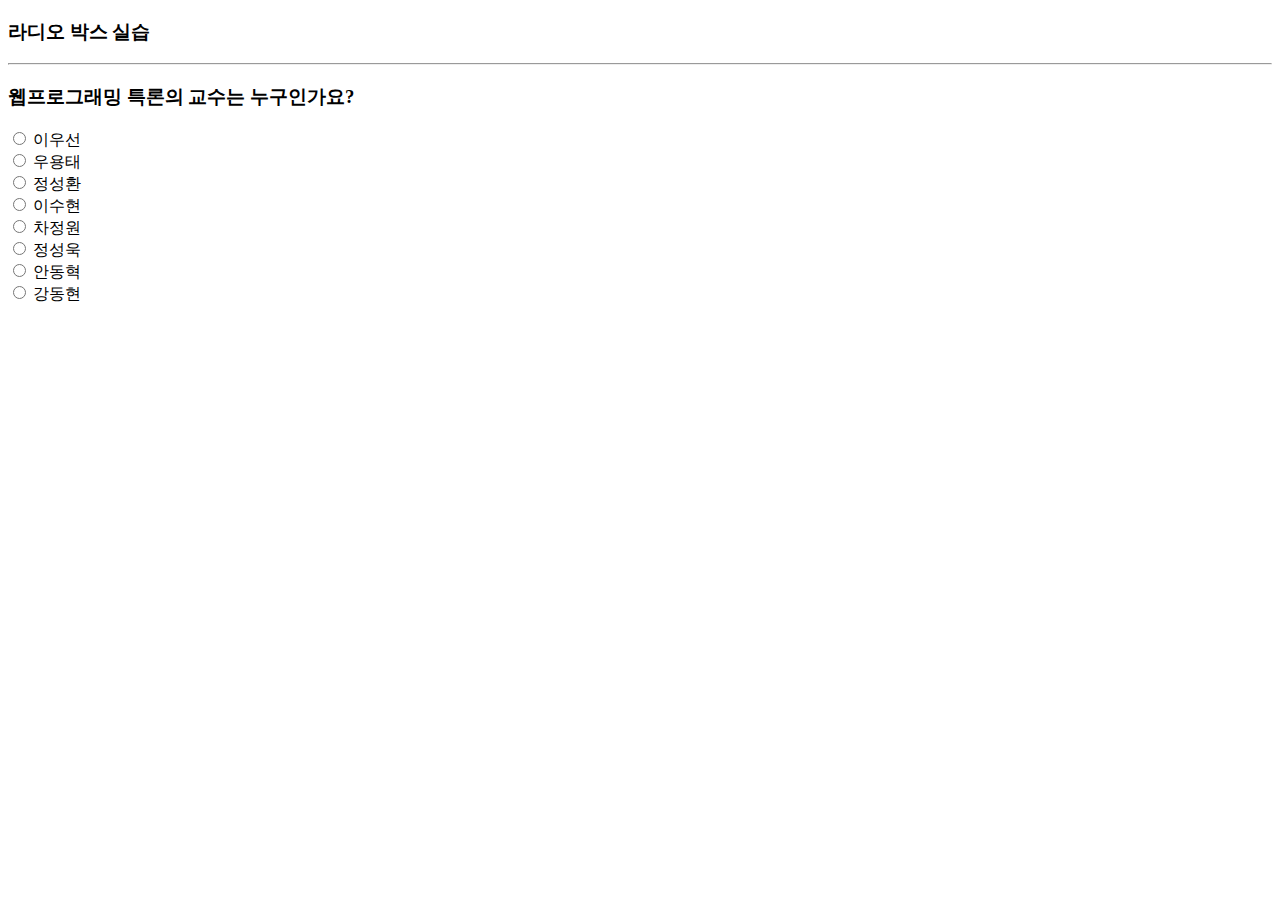
==== index.html @ 951af348 "Update index.html" ====
<!DOCTYPE html>
<html>
<head><title> 라디오 박스 실습 </title></head>
<body>
<h3>라디오 박스 실습</h3>
<hr>
<form>
<h3>웹프로그래밍 특론의 교수는 누구인가요?</h3>
  <input type="radio" name="porf" value="1"> 이우선<br>
  
  <input type="radio" name="porf" value="1">
  우용태<br>
  <input type="radio" name="porf" value="1">
  정성환<br>
  <input type="radio" name="porf" value="1">
  이수현<br>
  <input type="radio" name="porf" value="1">
  차정원<br>
  <input type="radio" name="porf" value="1">
  정성욱<br>
  <input type="radio" name="porf" value="1">
  안동혁<br>
  <input type="radio" name="porf" value="1">
  강동현<br>
</form>
</body>
</html>
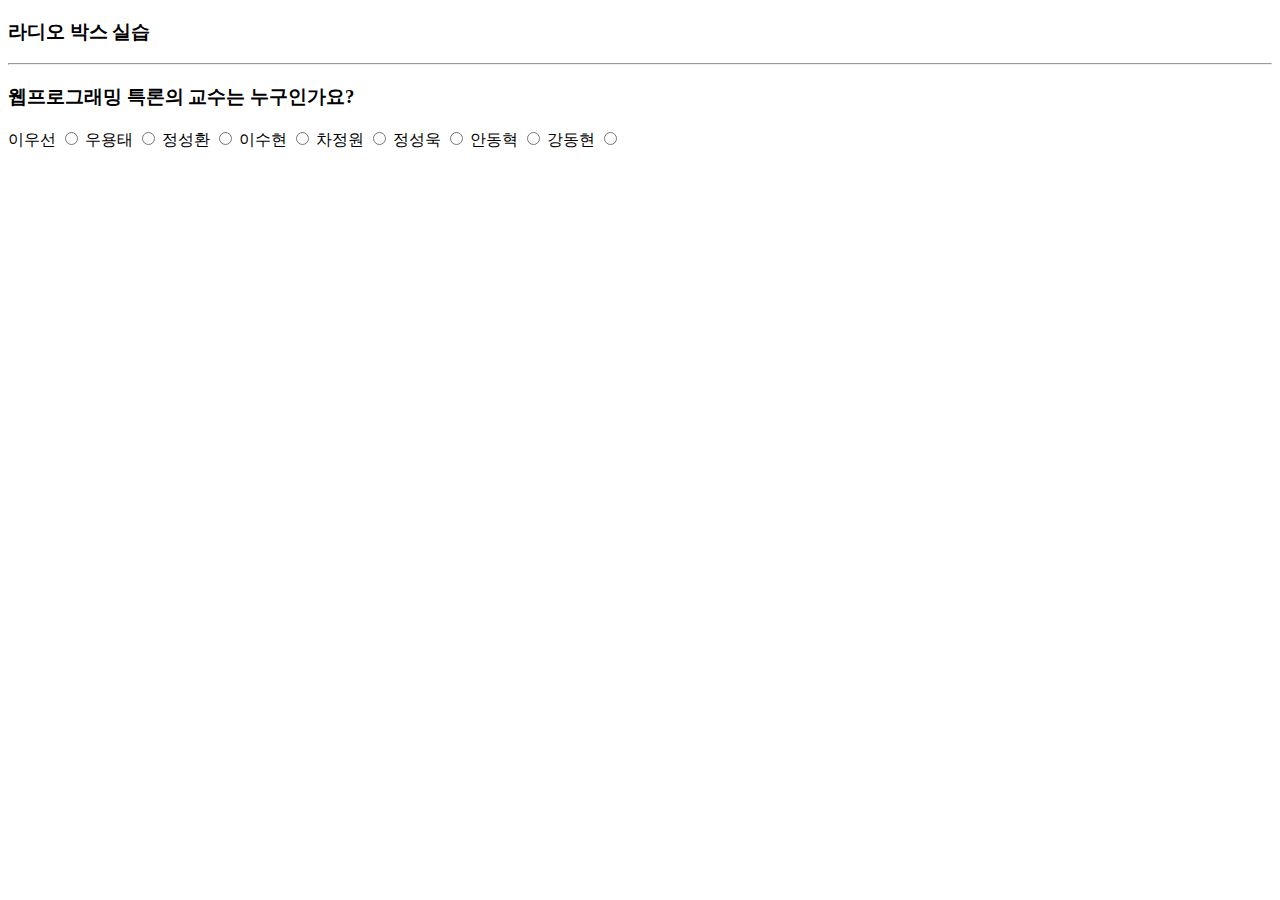
==== commit 352fad8a: "Update index.html" ====
--- a/index.html
+++ b/index.html
@@ -6,22 +6,14 @@
 <hr>
 <form>
 <h3>웹프로그래밍 특론의 교수는 누구인가요?</h3>
-  <input type="radio" name="porf" value="1"> 이우선<br>
-  
-  <input type="radio" name="porf" value="1">
-  우용태<br>
-  <input type="radio" name="porf" value="1">
-  정성환<br>
-  <input type="radio" name="porf" value="1">
-  이수현<br>
-  <input type="radio" name="porf" value="1">
-  차정원<br>
-  <input type="radio" name="porf" value="1">
-  정성욱<br>
-  <input type="radio" name="porf" value="1">
-  안동혁<br>
-  <input type="radio" name="porf" value="1">
-  강동현<br>
+  이우선 <input type="radio" name="porf" value="1"> 
+  우용태 <input type="radio" name="porf" value="2">
+  정성환 <input type="radio" name="porf" value="3">
+  이수현 <input type="radio" name="porf" value="4">
+  차정원 <input type="radio" name="porf" value="5">
+  정성욱 <input type="radio" name="porf" value="6">
+  안동혁 <input type="radio" name="porf" value="7">
+  강동현 <input type="radio" name="porf" value="8">
 </form>
 </body>
 </html>
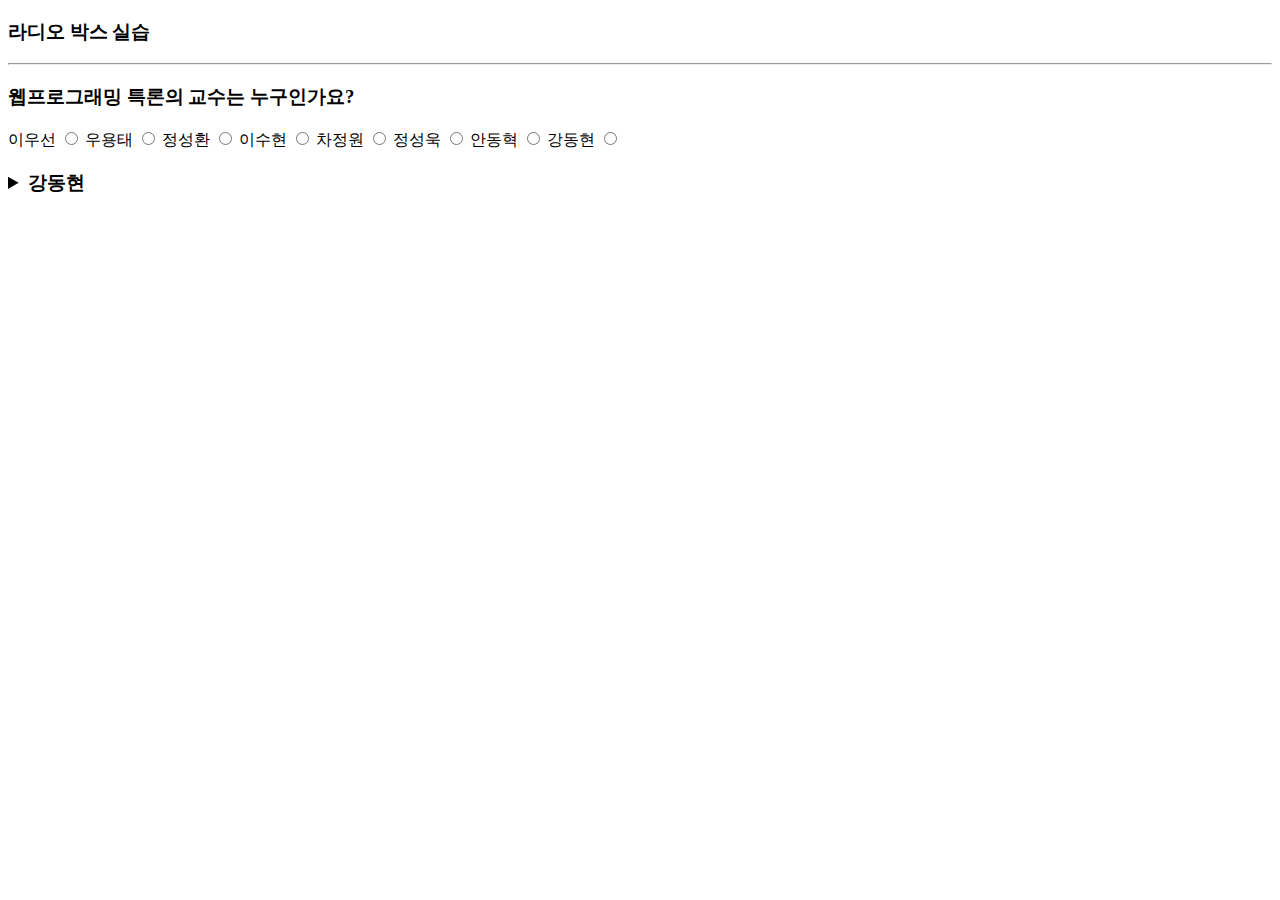
==== commit 2a3d96c2: "Update index.html" ====
--- a/index.html
+++ b/index.html
@@ -14,6 +14,11 @@
   정성욱 <input type="radio" name="porf" value="6">
   안동혁 <input type="radio" name="porf" value="7">
   강동현 <input type="radio" name="porf" value="8">
+<h3>
+<details>
+<summary>강동현</summary>
+  <p>이메일 :donghyun@chanwon.ac.kr</p>
+  </details>
 </form>
 </body>
 </html>
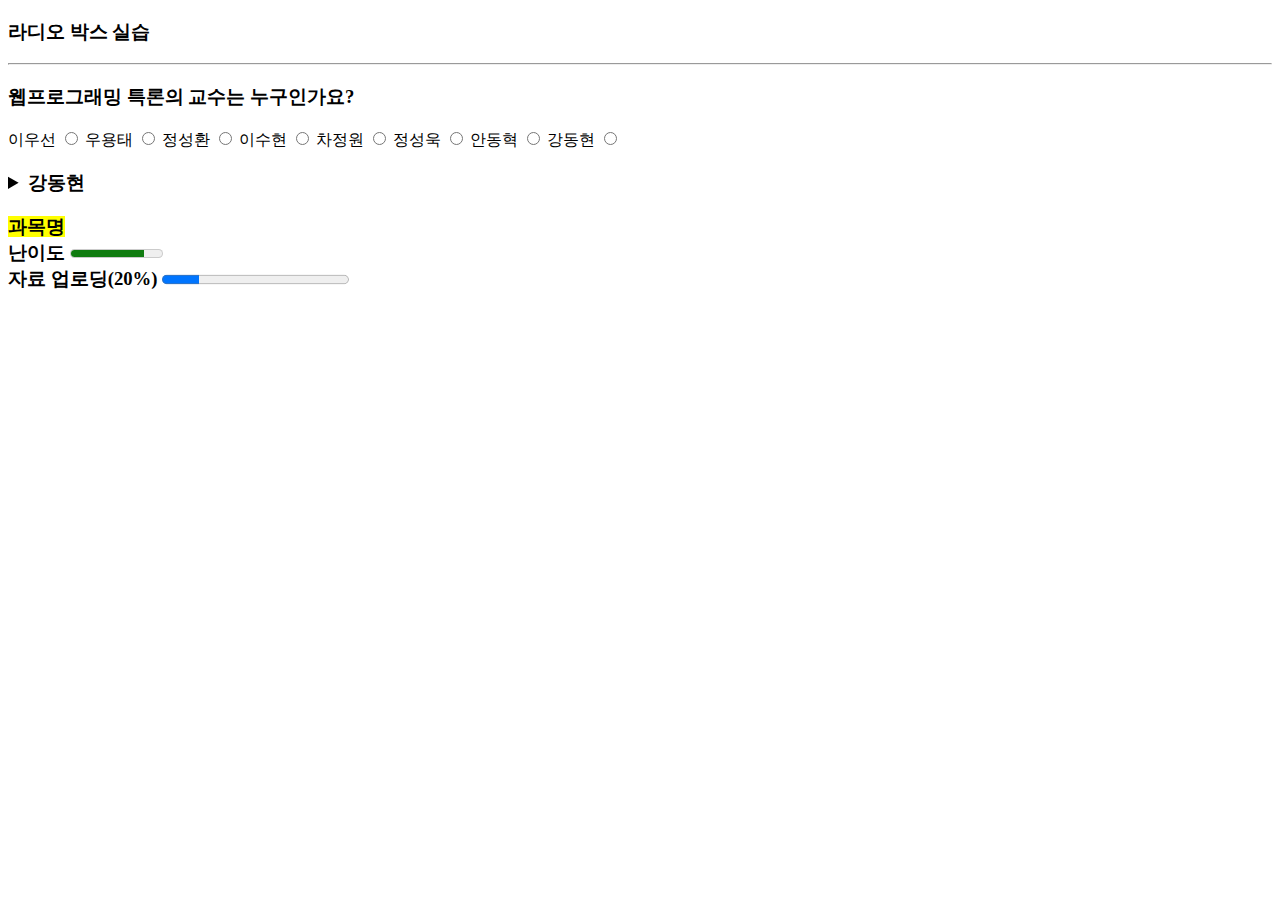
==== commit 3c7007ba: "Update index.html" ====
--- a/index.html
+++ b/index.html
@@ -19,6 +19,13 @@
 <summary>강동현</summary>
   <p>이메일 :donghyun@chanwon.ac.kr</p>
   </details>
-</form>
+
+<h3>
+ <mark>과목명</mark><br>
+
+난이도 <meter value="0.8">80%</meter><br>
+자료 업로딩(20%)
+<progress value="2" max="10"></progress><br>
+  </form>
 </body>
 </html>
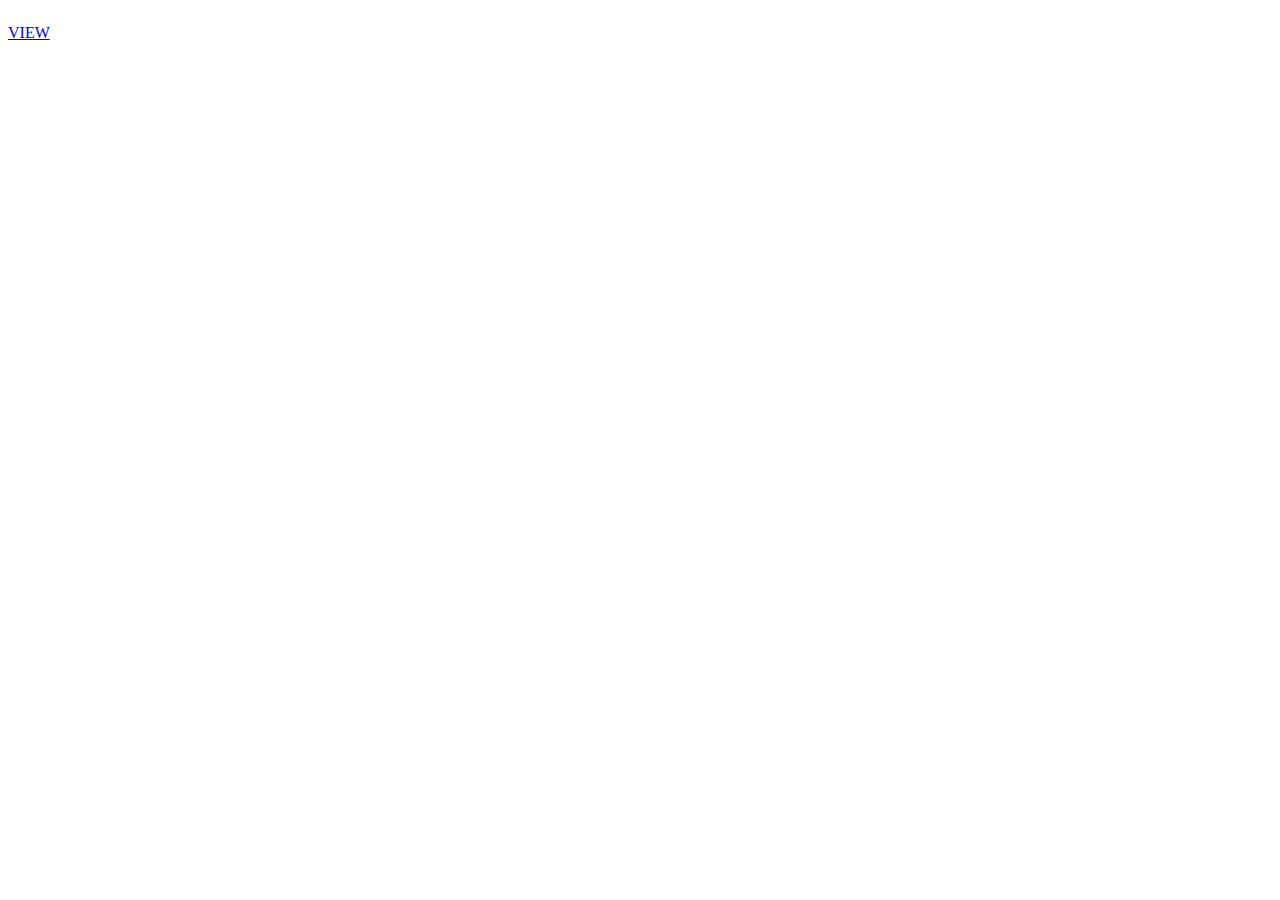
==== commit 6fc1a918: "Add files via upload" ====
--- a/index.html
+++ b/index.html
@@ -1,31 +1,25 @@
-<!DOCTYPE html>
-<html>
-<head><title> 라디오 박스 실습 </title></head>
-<body>
-<h3>라디오 박스 실습</h3>
-<hr>
-<form>
-<h3>웹프로그래밍 특론의 교수는 누구인가요?</h3>
-  이우선 <input type="radio" name="porf" value="1"> 
-  우용태 <input type="radio" name="porf" value="2">
-  정성환 <input type="radio" name="porf" value="3">
-  이수현 <input type="radio" name="porf" value="4">
-  차정원 <input type="radio" name="porf" value="5">
-  정성욱 <input type="radio" name="porf" value="6">
-  안동혁 <input type="radio" name="porf" value="7">
-  강동현 <input type="radio" name="porf" value="8">
-<h3>
-<details>
-<summary>강동현</summary>
-  <p>이메일 :donghyun@chanwon.ac.kr</p>
-  </details>
-
-<h3>
- <mark>과목명</mark><br>
-
-난이도 <meter value="0.8">80%</meter><br>
-자료 업로딩(20%)
-<progress value="2" max="10"></progress><br>
-  </form>
-</body>
-</html>
+<html>
+    <head>
+      <meta charset="utf-8">
+      <link rel="stylesheet" href="style.css">
+    
+      <title>#Lasso 장인의 주짓수 다이어리</title>
+    </head>
+
+    <body>
+      <div class="bg_left">
+        <div class="bg_line">
+          <a href="../Univ/main.html">
+            <img src="../Univ/img/intro_logo.svg" alt="">
+          </a>
+        </div>
+      </div>
+
+      <div class="bg_right">
+        <a href="../Univ/main.html">
+          <p>VIEW</p>
+          <img src="../Univ/img/arrow.svg" alt="">
+        </a>
+      </div>
+    </body>
+</html>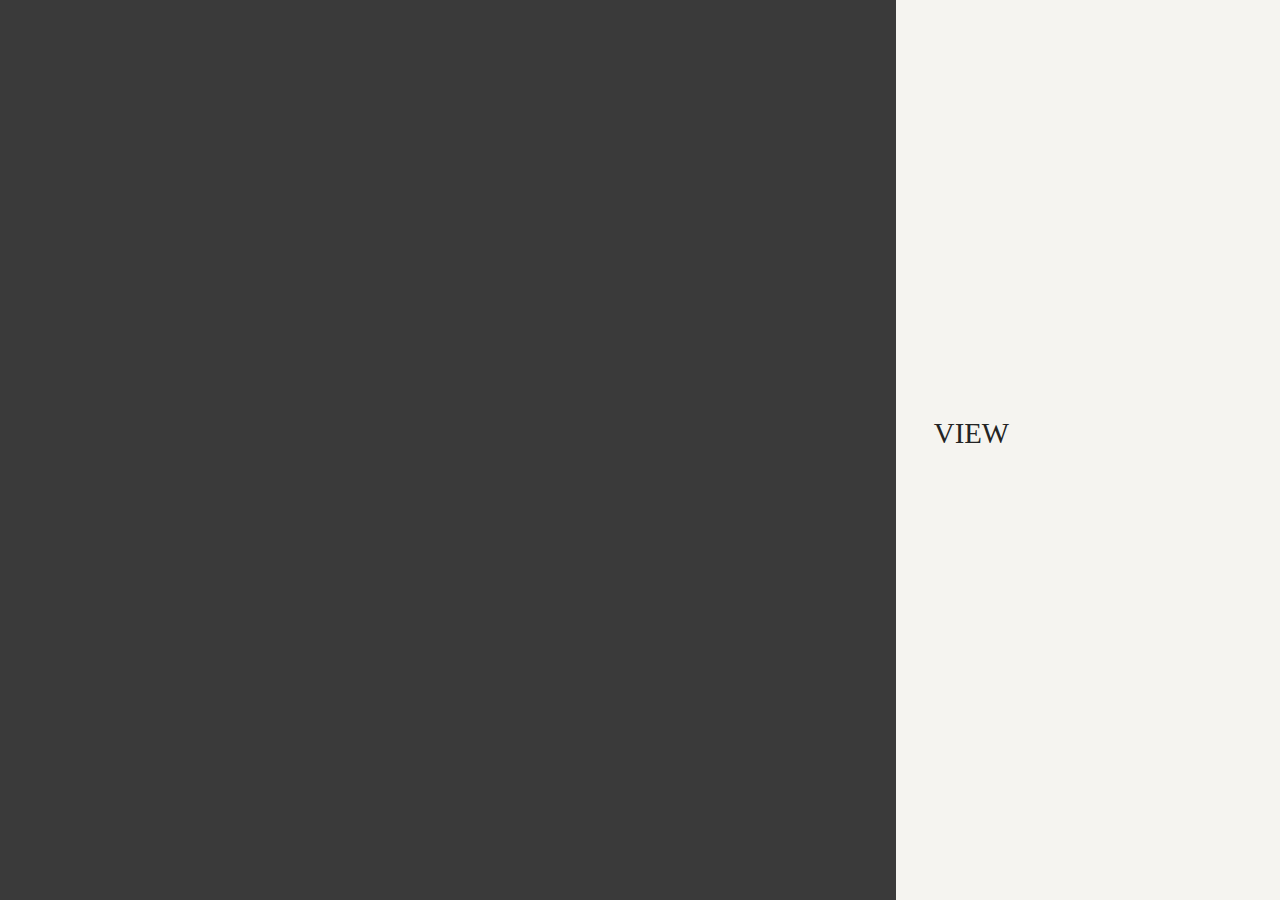
==== commit 5a41177b: "Add files via upload" ====
--- a/index.html
+++ b/index.html
@@ -1,4 +1,5 @@
-<html>
+<!DOCTYPE html>
+  <html lang="ko">
     <head>
       <meta charset="utf-8">
       <link rel="stylesheet" href="style.css">
--- a/style.css
+++ b/style.css
@@ -0,0 +1,472 @@
+@charset "utf-8";
+
+/* ==================================================
+	reset
+================================================== */
+* {
+	margin: 0;
+	padding: 0;
+	border: 0;
+	word-break: keep-all;
+	box-sizing: border-box;
+}
+
+body, input, select, textarea, button {
+	font-family: "preRegular";
+	font-size: 1.2rem;
+	background-color: #f5f4f0;
+}
+
+li {
+	list-style: none;
+}
+
+a:link, a:visited, a:active, button:hover {
+	color:#111111; 
+	text-decoration:none;
+}
+
+a:hover, a:focus {
+	color:#111111; 
+	text-decoration:none;
+}
+
+/* Hover */
+.main-nav>li>a:hover {
+	color: #cf2a28 !important;
+}
+
+/* Active */
+.main-nav>li.act>a {
+	color: #cf2a28 !important;
+}
+
+.main-nav .sub-nav>ul>li.act>a {
+	color: #cf2a28;
+	text-decoration: underline;
+}
+
+@font-face {font-family:"preBlack"; src:url("../Univ/font/pretendard/woff2/Pretendard-Black.woff2") format("woff2");}
+@font-face {font-family:"preExtraBold"; src:url("../Univ/font/pretendard/woff2/Pretendard-ExtraBold.woff2") format("woff2");}
+@font-face {font-family:"preBold"; src:url("../Univ/font/pretendard/woff2/Pretendard-Bold.woff2") format("woff2");}
+@font-face {font-family:"preSemiBold"; src:url("../Univ/font/pretendard/woff2/Pretendard-Bold.woff2") format("woff2");}
+@font-face {font-family:"preMedium"; src:url("../Univ/font/pretendard/woff2/Pretendard-Medium.woff2") format("woff2");}
+@font-face {font-family:"preRegular"; src:url("../Univ/font/pretendard/woff2/Pretendard-Regular.woff2") format("woff2");}
+@font-face {font-family:"preLight"; src:url("../Univ/font/pretendard/woff2/Pretendard-Light.woff2") format("woff2");}
+
+
+/* ==================================================
+	공통
+================================================== */
+header {
+	width: 100%;
+}
+
+.top {
+	padding: 15px;
+	background: rgb(50,50,40);
+	border-bottom: 1px solid #fff;
+	margin-left: 260px;
+}
+
+nav {
+	position: fixed;
+    left: 0;
+	top: 0;
+    z-index: 9999;
+    overflow: auto;
+    width: 260px;
+	height: 100%;
+	font-size: 1.3rem;
+	font-family: "preSemiBold";
+	border-right: 1px solid rgb(152, 152, 152);
+	background: #f5f4f0;
+	padding: 15px;
+}
+
+nav>ul>li>a {
+	display: block;
+	padding: 20px 15px;
+	border-bottom: 1px solid rgb(186, 186, 186);
+	color: #111111;
+}
+
+nav>ul>li>a:hover {
+	background: rgb(50,50,40);
+	color: #fff;
+}
+
+nav>ul>li.on a {
+	color: white;
+	background: rgb(50,50,40);
+}
+
+.sub_menu>ul>li.on a {
+	border-bottom: 1px solid #fff;
+}
+
+section {
+	width: 100%;
+	padding-left: 260px;
+}
+
+.inner {
+	background-color: #f5f4f0;
+	position: relative;
+	padding: 15px;
+}
+
+.inner h2 {
+    position: relative;
+    font-size: 2rem;
+    font-family:"preExtraBold";
+    color: #000;
+    text-align: center;
+	padding: 10px;
+}
+
+.inner h2::before {
+	content: "";
+    background-color: rgb(133, 133, 133);
+    width: 100%;
+    height: 2px;
+    position: absolute;
+    top: -2px;
+	left: 0;
+}
+
+.inner h2::after {
+	content: "";
+    background-color: rgb(133, 133, 133);
+    width: 100%;
+    height: 2px;
+    position: absolute;
+    left: 0;
+    bottom: 3px;
+}
+/* ==================================================
+	index
+================================================== */
+.bg_left {
+    background: #3a3a3a;
+    display: flex;
+    justify-items: center;
+    align-items: center;
+    position: absolute;
+    top: 0;
+	left: 0;
+    height: 100%;
+    width:70%;
+    padding: 100px;
+}
+
+.bg_line {
+	border-bottom: 2px solid rgb(84, 84, 84);
+	border-top: 2px solid rgb(84, 84, 84);
+}
+
+.bg_left img {
+	width: 60%;
+	padding-bottom: 35px;
+	padding-top: 35px;
+}
+
+.bg_right a {
+	display: flex;
+	color: rgb(36, 36, 36);
+	position: absolute;
+   	right: 20%;
+	bottom: 50%;
+	font-size: 1.8rem;
+	font-family:"preSemiBold";
+}
+
+.bg_right p {
+	padding-right: 15px;
+}
+
+/* ==================================================
+	main
+================================================== */
+.inner_list {
+	display: flex;
+	max-width: 1600px;
+	margin: auto;
+	padding-top: 50px;
+}
+
+.main_img {
+	width:80%;
+}
+
+.main_img img {
+	width: 100%;
+	border: 1px solid #afafaf;
+}
+
+.main_txt {
+	margin-left: 50px;
+	letter-spacing: 0.1;
+	background: #fff;
+	padding: 35px;
+}
+
+.main_txt span {
+	display: block;
+}
+
+.main_txt p {
+	line-height: 1.5em;
+} 
+
+.main_txt p:nth-child(1) {
+	font-size: 1.8rem;
+	font-family:"preSemiBold";
+	line-height: 1.5em;
+	padding-bottom: 20px;
+}
+
+.main_txt p {
+	padding-bottom: 20px;
+}
+
+/* ==================================================
+	PROFILE
+================================================== */
+.pro_list {
+	display: flex;
+	max-width: 1600px;
+	margin: auto;
+	padding-top: 50px;
+}
+
+.pro_img {
+	width: 40%;
+}
+
+.pro_img img {
+	width: 100%;
+	border: 1px solid #afafaf;
+}
+
+.pro_info {
+	background: #fff;
+	padding: 50px 35px 0;
+	margin-left: 35px;
+}
+
+.pro_info .Info {
+    font-size: 1.2rem;
+	color: #fff;
+}
+
+.pro_info .Info::before {
+	content: 'Info';
+    display: inline-block;
+    width: 80px;
+    text-align: center;
+	margin-bottom: 10px;
+    color: #fff;
+    background: rgb(50,50,40);
+    transform: rotate(-3deg);
+}
+
+.infoarea table {
+	width: 100%;
+	margin-top: 15px;
+	border-top: 2px solid #333;
+	font-size: 1.2rem;
+	font-weight: 500;
+	line-height: 1.5;
+}
+
+.infoarea table th {
+	padding: 12px 0;
+	border-bottom: 1px solid #ddd;
+	text-align: center;
+	color: #444;
+	line-height: 1;
+}
+
+.infoarea table td {
+	padding: 15px;
+	border-bottom: 1px solid #ddd;
+	text-align: left;
+	color: #333;
+	word-break: keep-all;
+}
+
+.infoarea table .tl {
+    text-align: left;
+    padding: 25px 25px 25px 15px;
+}
+
+.infoarea table .tl span {
+	padding-left: 20px;
+}
+
+/* ==================================================
+	LASSO GUARD 
+================================================== */
+.inner .sub_menu {
+	background: rgb(50,50,40);
+	width: 100%;
+}
+
+.inner .sub_menu ul {
+	display: grid;
+	grid-template-columns: repeat(3,1fr);
+	gap: 0 35px;
+	text-align: center;
+	margin-top: 10px;
+	padding: 10px;
+}
+
+.inner .sub_menu ul li a {
+	color: rgb(255, 255, 255);
+}
+
+.inner .sub_menu ul li:hover a {
+	border-bottom: 1px solid #fff;
+}
+
+.sub01 {
+	max-width: 1800px;
+	margin: auto;
+	padding-top: 50px;
+}
+
+.sub01 h3 {
+	font-size: 2.3rem;
+	color: rgb(70, 70, 70);
+	padding-bottom: 15px;
+	letter-spacing: 0.5;
+}
+
+.sub01 p {
+	line-height: 1.7;
+	padding: 20px;
+	background: #fff;
+}
+
+.sub01 p img {
+	width: 130px;
+    margin: -5px 0;
+    padding-right: 5px;
+}
+
+.sub01 span {
+	display: block;
+}
+
+.sub01 ul {
+	display: grid;
+	grid-template-columns: repeat(3,1fr);
+	gap: 0 25px;
+	margin-top: 35px;
+}
+
+.sub01 ul li img {
+	border: 1px solid #afafaf;
+	width: 100%;
+}
+
+.movie {
+	margin-top: 35px;
+	text-align: center;
+	margin-bottom: 25px;
+}
+
+.movie .sp-video {
+	width: 70%;
+}
+
+.sub02_img {
+	display: flex;
+}
+
+.sub02_img img {
+	width: 100%;
+}
+
+.sub02_img ul {
+	display: grid;
+	grid-template-columns: repeat(2,1fr);
+	gap: 0 20px;
+	margin-bottom: 25px;
+}
+
+/* ==================================================
+	FOR 40 YEARS OLD Mr.yang 
+================================================== */
+.for_list {
+	max-width: 1600px;
+	margin: auto;
+	padding-top: 50px;
+}
+
+.for_list p {
+	line-height: 1.5;
+	background: #fff;
+	padding: 15px;
+}
+
+.point::before {
+    content: 'point';
+    display: inline-block;
+    width: 80px;
+    text-align: center;
+    margin-bottom: 10px;
+    color: #fff;
+    background: rgb(50,50,40);
+    transform: rotate(-3deg);
+}
+
+.point {
+	margin-top: 50px;
+}
+
+/* ==================================================
+	CLIP DIARY
+================================================== */
+.diary {
+	position: relative;
+	max-width: 1600px;
+	margin: 0 auto;
+	background: #fff;
+	padding: 35px;
+	margin-top: 50px;
+}
+
+.day {
+	color: rgb(106, 106, 106);
+	padding-bottom: 10px;
+}
+
+.title {
+	font-size: 1.8rem;
+	font-family:"preSemiBold";
+	padding-bottom: 15px;
+	margin-bottom: 25px;
+	border-bottom: 1px solid #cccccc;
+}
+
+.diary_movie {
+	text-align: center;
+}
+
+.sp-video {
+	width: 50%;
+	margin-bottom: 25px;
+}
+
+.diary img {
+	position: absolute;
+	right: 0;
+	top: 0;
+}
+
+.content {
+	line-height: 1.5;
+	word-break: keep-all;
+}
